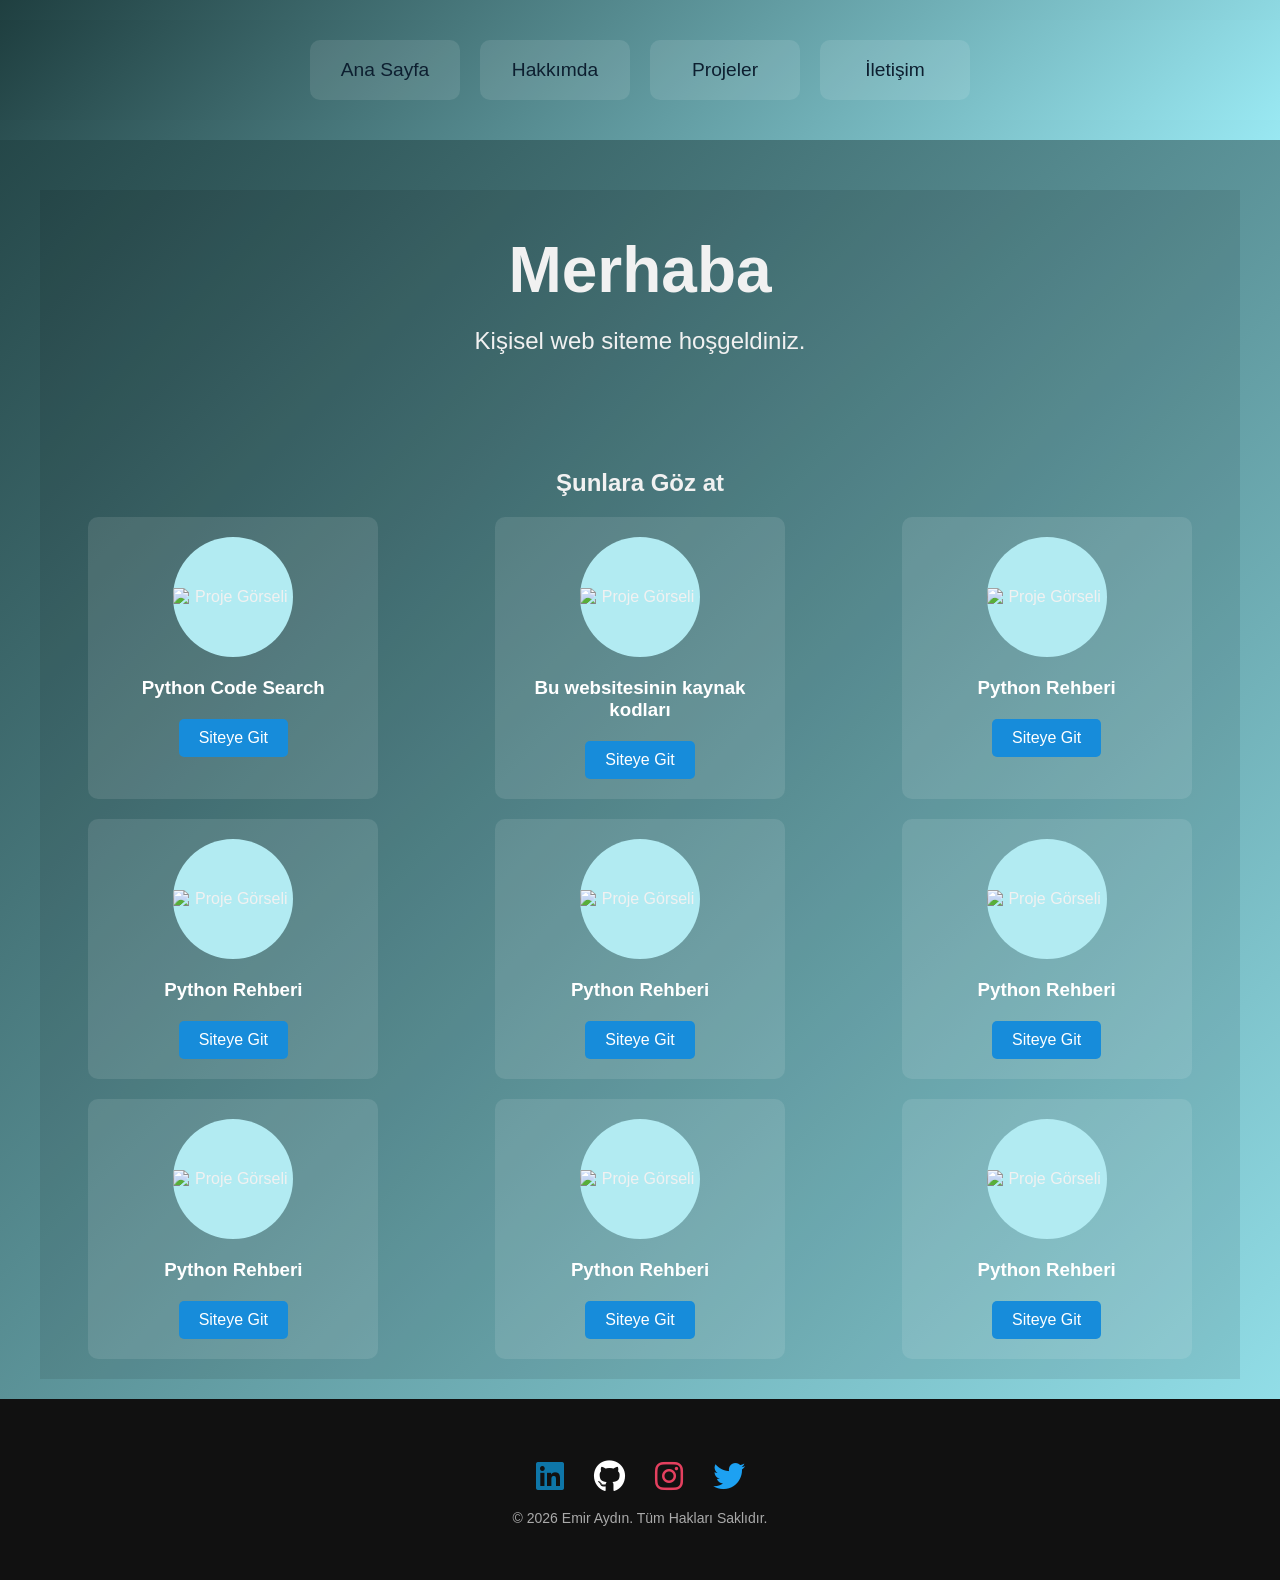
==== anasayfa/index.html @ 879d2a0b "update root system" ====
<!DOCTYPE html>
<html lang="en">
<head>
    <meta charset="UTF-8">
    <meta name="viewport" content="width=device-width, initial-scale=1.0">
    <title>Emir Aydın</title>
    <link rel="stylesheet" href="styles.css">
    <link rel="stylesheet" href="styles-anasayfa.css">
    <link rel="icon" href="icons/favicon_io/favicon.ico" type="image/x-icon">
    <link rel="shortcut icon" href="icons/favicon_io/favicon.ico" type="image/x-icon" />
    <link rel="stylesheet" href="https://cdnjs.cloudflare.com/ajax/libs/font-awesome/6.0.0-beta3/css/all.min.css">
</head>
<body>
    <header>
        <div id="header"></div>
    </header>
    <div class="container" class="content"  >
        <div class="fixed-box">
            <h1>Merhaba</h1>
            <p>Kişisel web siteme hoşgeldiniz.</p>
        </div>
        <div class="projects">
            <h2>Şunlara Göz at</h2>
            <div class="project-cards" id="projectCards">
                <div class="project-card"> 
                    <div class="image-container"> <img src="https://upload.wikimedia.org/wikipedia/commons/thumb/0/0a/Python.svg/640px-Python.svg.png" alt="Proje Görseli"> </div> 
                    <h3>Python Code Search</h3> 
                    <a href="https://ibrahimemiraydin.github.io/pythoncode.html" class="button-link">Siteye Git</a> 
                </div>
                <div class="project-card"> 
                    <div class="image-container"> <img src="https://miro.medium.com/v2/resize:fit:792/1*lJ32Bl-lHWmNMUSiSq17gQ.png" alt="Proje Görseli"> </div> 
                    <h3>Bu websitesinin kaynak kodları</h3> 
                    <a href="https://github.com/ibrahimemiraydin/ibrahimemiraydin.github.io" class="button-link">Siteye Git</a> 
                </div>
                <div class="project-card"> 
                    <div class="image-container"> <img src="https://images.ctfassets.net/em6l9zw4tzag/oVfiswjNH7DuCb7qGEBPK/b391db3a1d0d3290b96ce7f6aacb32b0/python.png" alt="Proje Görseli"> </div> 
                    <h3>Python Rehberi</h3> 
                    <a href="https://github.com/ibrahimemiraydin/Python-Basic-Codes" class="button-link">Siteye Git</a> 
                </div>
                <div class="project-card"> 
                    <div class="image-container"> <img src="https://images.ctfassets.net/em6l9zw4tzag/oVfiswjNH7DuCb7qGEBPK/b391db3a1d0d3290b96ce7f6aacb32b0/python.png" alt="Proje Görseli"> </div> 
                    <h3>Python Rehberi</h3> 
                    <a href="https://github.com/ibrahimemiraydin/Python-Basic-Codes" class="button-link">Siteye Git</a> 
                </div>                <div class="project-card"> 
                    <div class="image-container"> <img src="https://images.ctfassets.net/em6l9zw4tzag/oVfiswjNH7DuCb7qGEBPK/b391db3a1d0d3290b96ce7f6aacb32b0/python.png" alt="Proje Görseli"> </div> 
                    <h3>Python Rehberi</h3> 
                    <a href="https://github.com/ibrahimemiraydin/Python-Basic-Codes" class="button-link">Siteye Git</a> 
                </div>                <div class="project-card"> 
                    <div class="image-container"> <img src="https://images.ctfassets.net/em6l9zw4tzag/oVfiswjNH7DuCb7qGEBPK/b391db3a1d0d3290b96ce7f6aacb32b0/python.png" alt="Proje Görseli"> </div> 
                    <h3>Python Rehberi</h3> 
                    <a href="https://github.com/ibrahimemiraydin/Python-Basic-Codes" class="button-link">Siteye Git</a> 
                </div>                <div class="project-card"> 
                    <div class="image-container"> <img src="https://images.ctfassets.net/em6l9zw4tzag/oVfiswjNH7DuCb7qGEBPK/b391db3a1d0d3290b96ce7f6aacb32b0/python.png" alt="Proje Görseli"> </div> 
                    <h3>Python Rehberi</h3> 
                    <a href="https://github.com/ibrahimemiraydin/Python-Basic-Codes" class="button-link">Siteye Git</a> 
                </div>                <div class="project-card"> 
                    <div class="image-container"> <img src="https://images.ctfassets.net/em6l9zw4tzag/oVfiswjNH7DuCb7qGEBPK/b391db3a1d0d3290b96ce7f6aacb32b0/python.png" alt="Proje Görseli"> </div> 
                    <h3>Python Rehberi</h3> 
                    <a href="https://github.com/ibrahimemiraydin/Python-Basic-Codes" class="button-link">Siteye Git</a> 
                </div>                <div class="project-card"> 
                    <div class="image-container"> <img src="https://images.ctfassets.net/em6l9zw4tzag/oVfiswjNH7DuCb7qGEBPK/b391db3a1d0d3290b96ce7f6aacb32b0/python.png" alt="Proje Görseli"> </div> 
                    <h3>Python Rehberi</h3> 
                    <a href="https://github.com/ibrahimemiraydin/Python-Basic-Codes" class="button-link">Siteye Git</a> 
                </div>
            </div>
        </div>
    </div>
    
    <footer>
        <div id="footer"></div>
    </footer>
    
    <script src="script.js"></script>
</body>
</html>
---- anasayfa/styles.css ----
body {
    display: flex;
    flex-direction: column;
    justify-content: center;
    align-items: center;
    font-family: Arial, sans-serif;
    background: linear-gradient(135deg, #1f3f40, #99e8f2); /* Degrade arka plan */
    color: #f1f1f1;
    margin: 0;
    padding: 0;
    overflow-x: hidden;
    background-repeat: no-repeat;
    background-size: cover;
    background-position: center;
}

.content{
    flex: 1;
    padding: 20px;
    background-color: #f4f4f4;
    text-align: center;
    border-radius: 8px;
    background-color: #4a4f55;
    margin-top: 150px;
}


header {
    background: linear-gradient(135deg, #1f3f40, #99e8f2); /* Degrade arka plan */
    color: #f1f1f1;
    width: 100%;
    padding: 20px 0;
    align-items: center;
    box-sizing: border-box; /* Kutunun genişliğini doğru hesaplar */
    margin: 0; /* Marginleri sıfırlıyoruz */
}

header nav {
    display: flex;
    justify-content: center;
    align-items: center;
}

header nav ul {
    display: flex;
    justify-content: space-around;
    align-items: center;
    list-style: none;
    padding: 0;
    margin: 0;
    gap: 20px;
}

header nav ul li {
    display: inline; 
    font-size: 1.2em
}

header nav ul li a {
    color: #0d1f30;
    background: rgba(255, 255, 255, 0.1); /* Şeffaf buton arka planı */
    border-radius: 10px;
    text-decoration: none;
    font-size: 1em;
    transition: color 0.3s, transform 0.3s, box-shadow 0.3s;
    padding: 10px 15px;
    width: 120px;
    height: 40px;
    line-height: 40px;
    display: flex;
    justify-content: center;
    align-items: center;
    position: relative;
    overflow: hidden;
}

header nav ul li a::before {
    content: '';
    position: absolute;
    top: 0;
    left: 0;
    width: 100%;
    height: 100%;
    background-color: rgba(255, 255, 255, 0.1);
    transform: scaleX(0);
    transform-origin: left;
    transition: transform 0.3s ease-in-out;
    z-index: -1;
}

header nav ul li a:hover::before {
    transform: scaleX(1);
}

header nav ul li a:active {
    color: #1e90ff;
    box-shadow: inset 0 0 5px rgba(0, 0, 0, 0.3);
}

header nav ul li a:hover {
    color: #1e90ff;
    transform: scale(1.1);
}

div.projects h2{
    text-align: center;
}

button { 
    padding: 10px 20px; 
    background-color: #87ceeb; 
    color: #fff; 
    border: none; 
    border-radius: 5px; 
    cursor: pointer; 
    transition: background-color 0.3s, transform 0.1s; 
    font-size: 1.2em; 
    margin-top: 20px; 
} 

button:hover { 
    background-color: #1e90ff; 
} 

button:active { 
    background-color: #1e90ff; 
    transform: scale(0.95); /* Tıklama anında içeri göçme efekti */ 
}


/* Genel Footer Stili */
footer {
    width: 100%;
    background-color: #111;
    color: #fff;
    padding: 20px;
    text-align: center;
    margin-top: 20px;
    padding-top: 20px;
    box-sizing: border-box; /* Padding ve border'ı genişliğe dahil eder */
    position: relative; /* Alt kısımda yer almasını sağlar */
}

/* Sosyal Medya İkonları */
.social-icons {
    display: flex;
    justify-content: center;
    gap: 30px; /* İkonlar arası boşluğu artırdık */
    margin-bottom: 10px;
}

.social-icons a{
    font-size: 32px; /* İkon boyutlarını büyüttük */
    transition: transform 0.3s ease;
}

/* Her sosyal medya ikonu için orijinal renkler */
.social-icons a[href*="linkedin"] {
    color: #0e76a8; /* LinkedIn rengi */
}

.social-icons a[href*="github"] {
    color: #ffffff; /* GitHub rengi */
}

.social-icons a[href*="instagram"] {
    color: #E4405F; /* Instagram rengi */
}

.social-icons a[href*="twitter"] {
    color: #1DA1F2; /* Twitter rengi */
}

/* Hover efekti */
.social-icons a:hover {
    transform: scale(1.2); /* Üzerine gelindiğinde büyüme efekti */
}

/* Telif Hakkı Yazısı */
.copyright {
    font-size: 14px;
    color: #aaa;
}
---- anasayfa/styles-anasayfa.css ----
@import url('styles.css');

/* Ana Sayfa için özel stiller */
.container {
    display: flex;
    justify-content: center;
    flex-direction: column;
    align-items: center;
    margin-top: 50px;
    width: 100%;
    max-width: 1200px;
    background-color: rgba(0, 0, 0, 0.089);
}

.fixed-box {
    width: 640px; /* Sabit genişlik */
    text-align: center;
}
.fixed-box h1 {
    font-size: 4em; /* Büyük font boyutu */
    margin-bottom: 20px;
}
.fixed-box p {
    font-size: 1.5em;
    margin-top: 0;
}

.projects { 
    width: 100%; 
    max-width: 1200px; /* Daha geniş bir alan belirliyoruz */
    margin-top: 50px; 
    padding: 20px; /* İçerik ile kenarlar arasına boşluk ekliyoruz */
} 

.project-cards { 
    display: flex; 
    flex-wrap: wrap;
    justify-content: space-around; 
    gap: 20px;
    width: 100%;
} 

.project-card { 
    background: rgba(255, 255, 255, 0.1); 
    padding: 20px; 
    border-radius: 10px; 
    width: calc(33.33% - 20px); /* 3 kart için genişliği %33.33 olarak ayarlıyoruz */
    width: 250px; /* Kartın minimum genişliğini ayarlıyoruz */
    text-align: center; 
    transition: transform 0.3s, background-color 0.3s; 
} 

.project-card:hover { 
    transform: translateY(-1px);
    background: rgba(255, 255, 255, 0.2); 
}

.image-container { 
    background-color: #b2ebf2; 
    border-radius: 50%; 
    overflow: hidden; 
    width: 120px; 
    height: 120px; 
    margin: 0 auto 20px; 
    display: flex; 
    justify-content: center; 
    align-items: center;
}

.image-container img { 
    width: 100%; 
    height: auto; 
}

h3 { 
    color: #ffffff; 
    margin: 20px 0;
}

.button-link { 
    display: inline-block; 
    background-color: #178cda; 
    color: #ffffff; 
    border: none; 
    border-radius: 5px; 
    padding: 10px 20px; 
    cursor: pointer; 
    text-decoration: none; 
    transition: background-color 0.3s ease; 
} 

.button-link:hover { 
    background-color: #1365c4; 
}

@media (max-width: 768px) {
    .project-card {
        width: calc(50% - 20px); /* Ekran küçük olduğunda 2 kart */
    }
}

@media (max-width: 480px) {
    .project-card {
        width: 100%; /* Mobil ekranlarda 1 kart */
    }
}
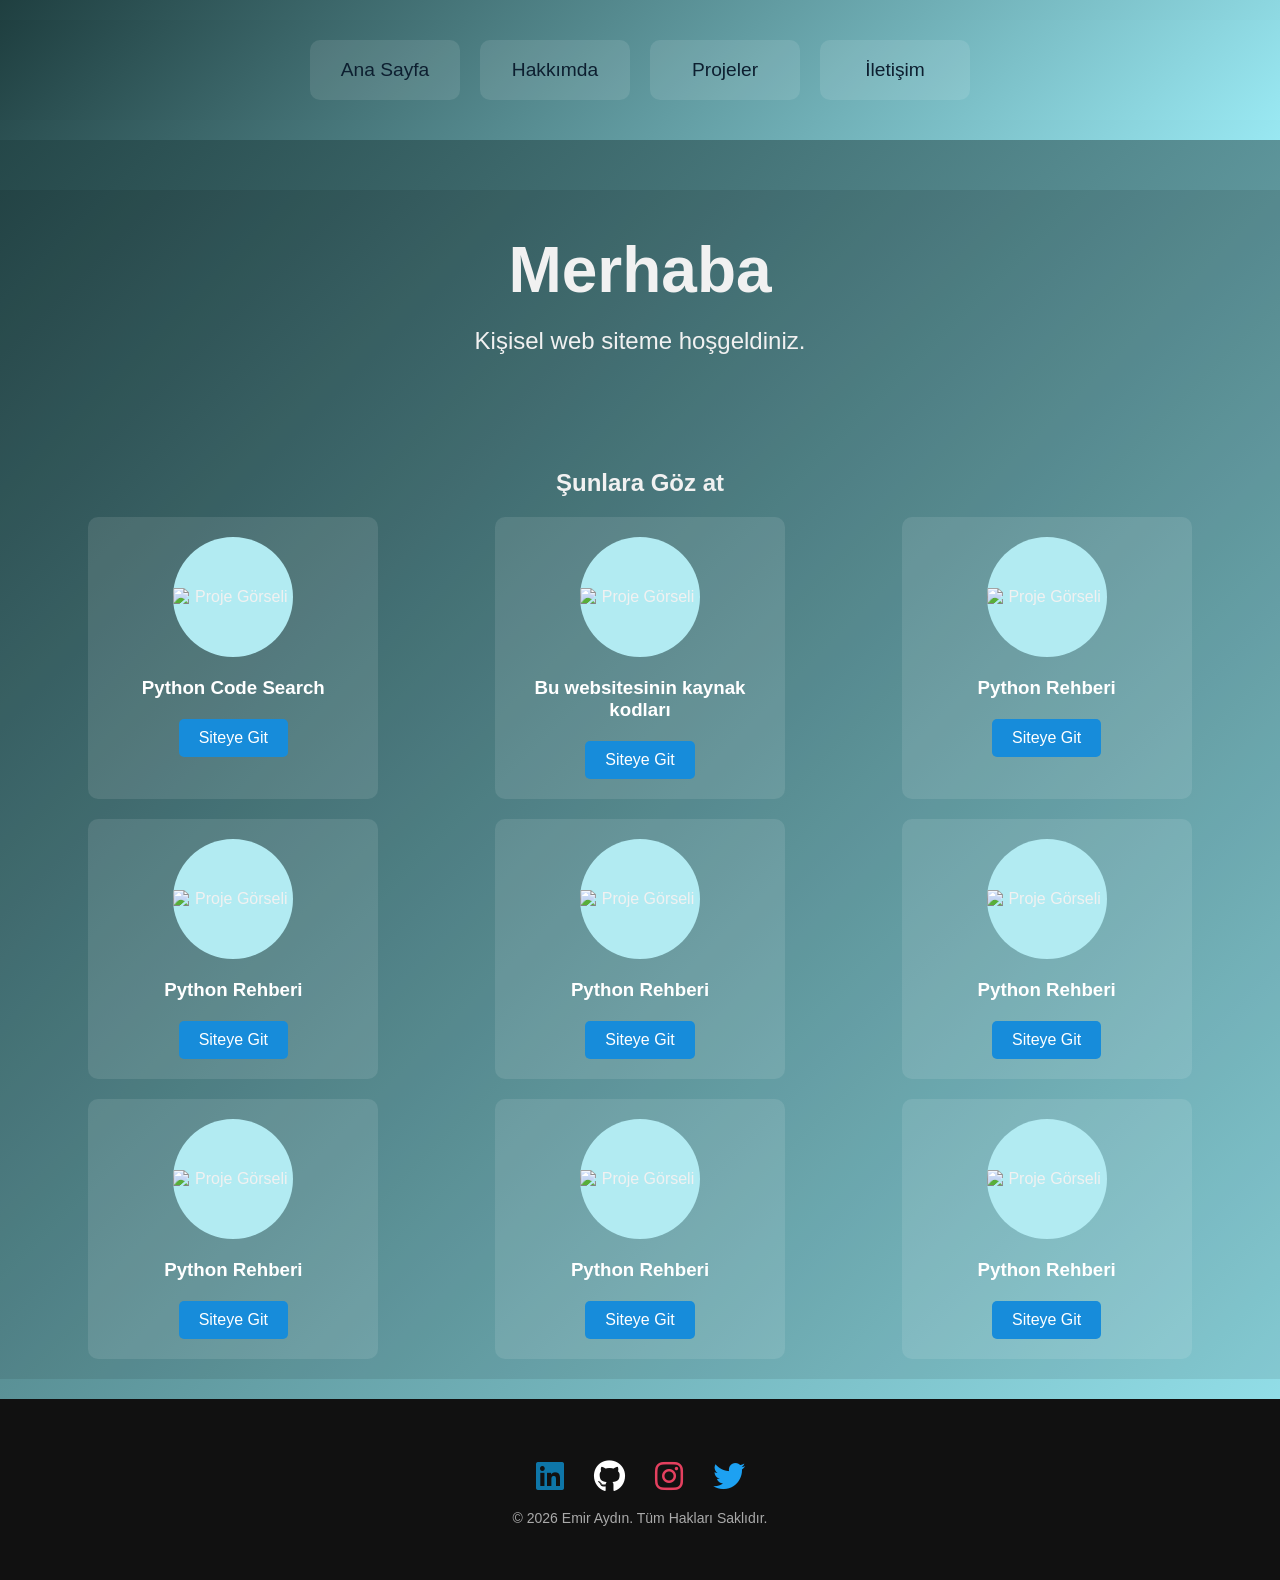
==== commit 33620cbd: "update" ====
--- a/anasayfa/index.html
+++ b/anasayfa/index.html
@@ -6,8 +6,8 @@
     <title>Emir Aydın</title>
     <link rel="stylesheet" href="styles.css">
     <link rel="stylesheet" href="styles-anasayfa.css">
-    <link rel="icon" href="icons/favicon_io/favicon.ico" type="image/x-icon">
-    <link rel="shortcut icon" href="icons/favicon_io/favicon.ico" type="image/x-icon" />
+    <link rel="icon" href="/icons/favicon_io/favicon.ico" type="image/x-icon">
+    <link rel="shortcut icon" href="/icons/favicon_io/favicon.ico" type="image/x-icon" />
     <link rel="stylesheet" href="https://cdnjs.cloudflare.com/ajax/libs/font-awesome/6.0.0-beta3/css/all.min.css">
 </head>
 <body>
@@ -25,7 +25,7 @@
                 <div class="project-card"> 
                     <div class="image-container"> <img src="https://upload.wikimedia.org/wikipedia/commons/thumb/0/0a/Python.svg/640px-Python.svg.png" alt="Proje Görseli"> </div> 
                     <h3>Python Code Search</h3> 
-                    <a href="https://ibrahimemiraydin.github.io/pythoncode.html" class="button-link">Siteye Git</a> 
+                    <a href="https://ibrahimemiraydin.github.io/pythonsearch" class="button-link">Siteye Git</a> 
                 </div>
                 <div class="project-card"> 
                     <div class="image-container"> <img src="https://miro.medium.com/v2/resize:fit:792/1*lJ32Bl-lHWmNMUSiSq17gQ.png" alt="Proje Görseli"> </div> 
--- a/anasayfa/styles-anasayfa.css
+++ b/anasayfa/styles-anasayfa.css
@@ -8,7 +8,6 @@
     align-items: center;
     margin-top: 50px;
     width: 100%;
-    max-width: 1200px;
     background-color: rgba(0, 0, 0, 0.089);
 }
 
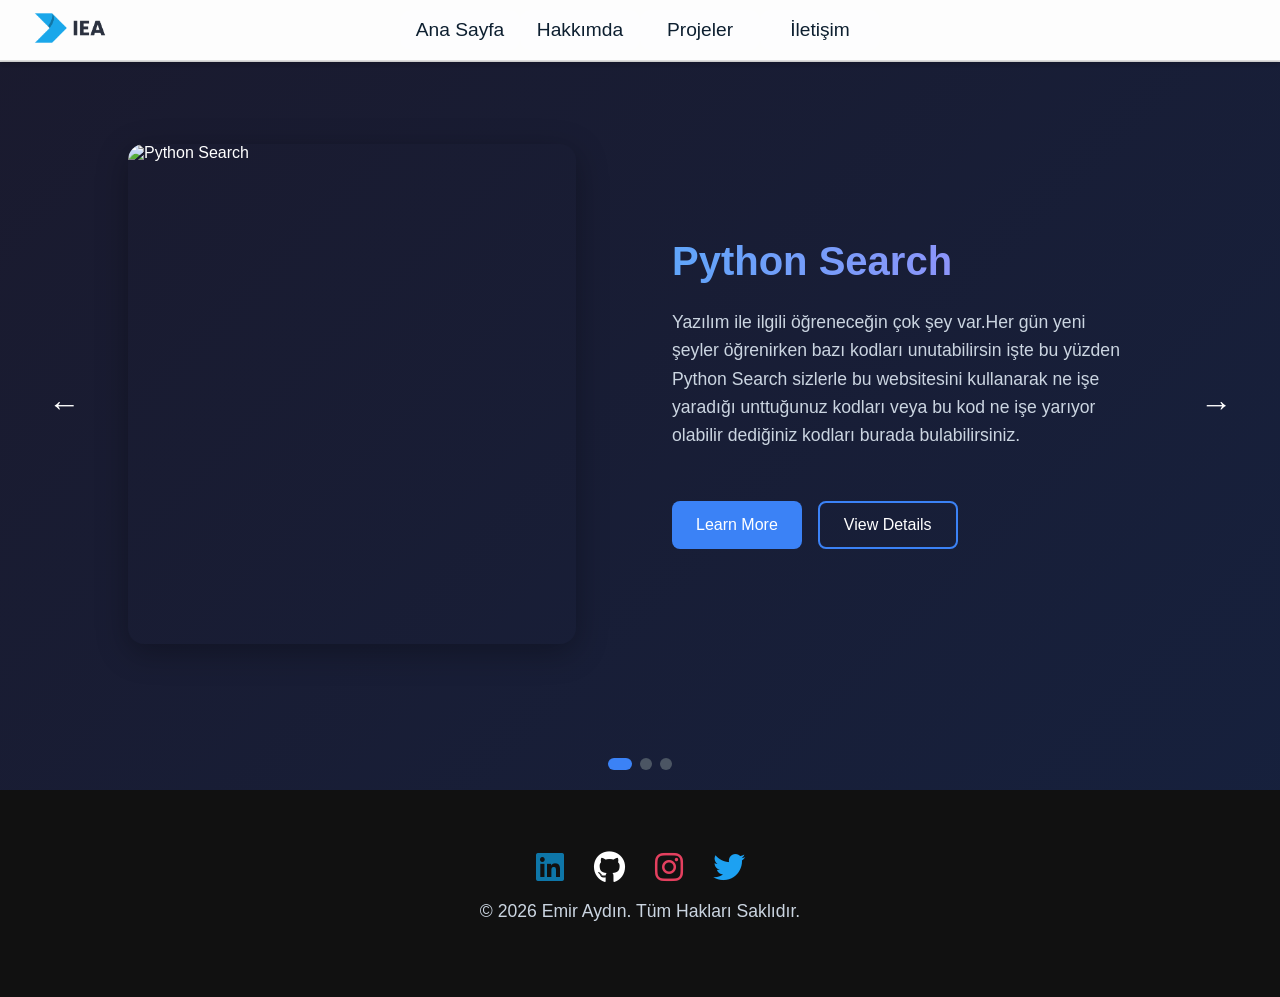
==== commit ff733e41: "Update" ====
--- a/anasayfa/index.html
+++ b/anasayfa/index.html
@@ -14,62 +14,22 @@
     <header>
         <div id="header"></div>
     </header>
-    <div class="container" class="content"  >
-        <div class="fixed-box">
-            <h1>Merhaba</h1>
-            <p>Kişisel web siteme hoşgeldiniz.</p>
-        </div>
-        <div class="projects">
-            <h2>Şunlara Göz at</h2>
-            <div class="project-cards" id="projectCards">
-                <div class="project-card"> 
-                    <div class="image-container"> <img src="https://upload.wikimedia.org/wikipedia/commons/thumb/0/0a/Python.svg/640px-Python.svg.png" alt="Proje Görseli"> </div> 
-                    <h3>Python Code Search</h3> 
-                    <a href="https://ibrahimemiraydin.github.io/pythonsearch" class="button-link">Siteye Git</a> 
-                </div>
-                <div class="project-card"> 
-                    <div class="image-container"> <img src="https://miro.medium.com/v2/resize:fit:792/1*lJ32Bl-lHWmNMUSiSq17gQ.png" alt="Proje Görseli"> </div> 
-                    <h3>Bu websitesinin kaynak kodları</h3> 
-                    <a href="https://github.com/ibrahimemiraydin/ibrahimemiraydin.github.io" class="button-link">Siteye Git</a> 
-                </div>
-                <div class="project-card"> 
-                    <div class="image-container"> <img src="https://images.ctfassets.net/em6l9zw4tzag/oVfiswjNH7DuCb7qGEBPK/b391db3a1d0d3290b96ce7f6aacb32b0/python.png" alt="Proje Görseli"> </div> 
-                    <h3>Python Rehberi</h3> 
-                    <a href="https://github.com/ibrahimemiraydin/Python-Basic-Codes" class="button-link">Siteye Git</a> 
-                </div>
-                <div class="project-card"> 
-                    <div class="image-container"> <img src="https://images.ctfassets.net/em6l9zw4tzag/oVfiswjNH7DuCb7qGEBPK/b391db3a1d0d3290b96ce7f6aacb32b0/python.png" alt="Proje Görseli"> </div> 
-                    <h3>Python Rehberi</h3> 
-                    <a href="https://github.com/ibrahimemiraydin/Python-Basic-Codes" class="button-link">Siteye Git</a> 
-                </div>                <div class="project-card"> 
-                    <div class="image-container"> <img src="https://images.ctfassets.net/em6l9zw4tzag/oVfiswjNH7DuCb7qGEBPK/b391db3a1d0d3290b96ce7f6aacb32b0/python.png" alt="Proje Görseli"> </div> 
-                    <h3>Python Rehberi</h3> 
-                    <a href="https://github.com/ibrahimemiraydin/Python-Basic-Codes" class="button-link">Siteye Git</a> 
-                </div>                <div class="project-card"> 
-                    <div class="image-container"> <img src="https://images.ctfassets.net/em6l9zw4tzag/oVfiswjNH7DuCb7qGEBPK/b391db3a1d0d3290b96ce7f6aacb32b0/python.png" alt="Proje Görseli"> </div> 
-                    <h3>Python Rehberi</h3> 
-                    <a href="https://github.com/ibrahimemiraydin/Python-Basic-Codes" class="button-link">Siteye Git</a> 
-                </div>                <div class="project-card"> 
-                    <div class="image-container"> <img src="https://images.ctfassets.net/em6l9zw4tzag/oVfiswjNH7DuCb7qGEBPK/b391db3a1d0d3290b96ce7f6aacb32b0/python.png" alt="Proje Görseli"> </div> 
-                    <h3>Python Rehberi</h3> 
-                    <a href="https://github.com/ibrahimemiraydin/Python-Basic-Codes" class="button-link">Siteye Git</a> 
-                </div>                <div class="project-card"> 
-                    <div class="image-container"> <img src="https://images.ctfassets.net/em6l9zw4tzag/oVfiswjNH7DuCb7qGEBPK/b391db3a1d0d3290b96ce7f6aacb32b0/python.png" alt="Proje Görseli"> </div> 
-                    <h3>Python Rehberi</h3> 
-                    <a href="https://github.com/ibrahimemiraydin/Python-Basic-Codes" class="button-link">Siteye Git</a> 
-                </div>                <div class="project-card"> 
-                    <div class="image-container"> <img src="https://images.ctfassets.net/em6l9zw4tzag/oVfiswjNH7DuCb7qGEBPK/b391db3a1d0d3290b96ce7f6aacb32b0/python.png" alt="Proje Görseli"> </div> 
-                    <h3>Python Rehberi</h3> 
-                    <a href="https://github.com/ibrahimemiraydin/Python-Basic-Codes" class="button-link">Siteye Git</a> 
-                </div>
-            </div>
-        </div>
+    <div class="container">
+        <button class="nav-button prev">←</button>
+        
+        <div class="project-container" id="projectContainer"></div>
+
+        <button class="nav-button next">→</button>
     </div>
-    
+
+    <div class="dots" id="dotsContainer"></div>
+
     <footer>
         <div id="footer"></div>
     </footer>
     
     <script src="script.js"></script>
+    <script src="carousel.js"></script>
+    <script src="main.js"></script>
 </body>
 </html>
--- a/anasayfa/styles.css
+++ b/anasayfa/styles.css
@@ -4,8 +4,7 @@
     justify-content: center;
     align-items: center;
     font-family: Arial, sans-serif;
-    background: linear-gradient(135deg, #1f3f40, #99e8f2); /* Degrade arka plan */
-    color: #f1f1f1;
+    color: #365a79;
     margin: 0;
     padding: 0;
     overflow-x: hidden;
@@ -20,20 +19,41 @@
     background-color: #f4f4f4;
     text-align: center;
     border-radius: 8px;
-    background-color: #4a4f55;
     margin-top: 150px;
 }
 
 
 header {
-    background: linear-gradient(135deg, #1f3f40, #99e8f2); /* Degrade arka plan */
-    color: #f1f1f1;
+    background-color: rgba(255, 255, 255, 0.9); /* Saydam beyaz */
+    border-bottom: 1px solid #ddd;
+    position: sticky;
+    top: 0;
     width: 100%;
-    padding: 20px 0;
-    align-items: center;
-    box-sizing: border-box; /* Kutunun genişliğini doğru hesaplar */
-    margin: 0; /* Marginleri sıfırlıyoruz */
+    z-index: 100;
+    box-shadow: 0 2px 4px rgba(0, 0, 0, 0.1); /* Hafif gölge */
 }
+
+.header-container {
+    display: flex; /* Flexbox ile hizalama */ 
+    justify-content: center; /* Menü öğelerini ortalar */
+    align-items: center; /* Logo ve menü dikeyde ortalanır */
+    margin: 0 auto; /* Header'ı ortalar */
+    position: relative; /* Logo'yu absolute yerleştirebilmek için */
+}
+
+/* Logo */
+header .logo {
+    position: absolute; /* Logo'yu absolute konumlandırıyoruz */
+    left: 20px; /* Sol kenara 20px uzaklık */
+}
+
+header .logo img {
+    width: 100px; /* Logonun genişliğini ayarlayın */
+    height: auto; /* Orantıları koruyarak yüksekliği ayarlar */
+    -webkit-user-select: none;
+    user-select: none;
+}
+
 
 header nav {
     display: flex;
@@ -42,17 +62,14 @@
 }
 
 header nav ul {
-    display: flex;
-    justify-content: space-around;
-    align-items: center;
-    list-style: none;
-    padding: 0;
-    margin: 0;
-    gap: 20px;
+  display: flex;
+  list-style-type: none;
+  margin: 0;
+  padding: 10px 20px;
 }
 
 header nav ul li {
-    display: inline; 
+    display: flex;
     font-size: 1.2em
 }
 
@@ -75,7 +92,6 @@
 }
 
 header nav ul li a::before {
-    content: '';
     position: absolute;
     top: 0;
     left: 0;
@@ -94,7 +110,6 @@
 
 header nav ul li a:active {
     color: #1e90ff;
-    box-shadow: inset 0 0 5px rgba(0, 0, 0, 0.3);
 }
 
 header nav ul li a:hover {
--- a/anasayfa/styles-anasayfa.css
+++ b/anasayfa/styles-anasayfa.css
@@ -1,105 +1,185 @@
 @import url('styles.css');
 
-/* Ana Sayfa için özel stiller */
-.container {
+* {
+    margin: 0;
+    padding: 0;
+    box-sizing: border-box;
+}
+
+body {
+    font-family: 'Segoe UI', Tahoma, Geneva, Verdana, sans-serif;
+    background: linear-gradient(135deg, #1a1a2e, #16213e);
+    color: white;
+    min-height: 100vh;
     display: flex;
-    justify-content: center;
     flex-direction: column;
     align-items: center;
-    margin-top: 50px;
-    width: 100%;
-    background-color: rgba(0, 0, 0, 0.089);
+    justify-content: center;
 }
 
-.fixed-box {
-    width: 640px; /* Sabit genişlik */
-    text-align: center;
-}
-.fixed-box h1 {
-    font-size: 4em; /* Büyük font boyutu */
-    margin-bottom: 20px;
-}
-.fixed-box p {
-    font-size: 1.5em;
-    margin-top: 0;
+.container {
+    width: 100%;
+    max-width: 1400px;
+    margin: 0 auto;
+    padding: 2rem;
+    display: flex;
+    align-items: center;
+    justify-content: space-between;
+    gap: 2rem;
 }
 
-.projects { 
-    width: 100%; 
-    max-width: 1200px; /* Daha geniş bir alan belirliyoruz */
-    margin-top: 50px; 
-    padding: 20px; /* İçerik ile kenarlar arasına boşluk ekliyoruz */
-} 
-
-.project-cards { 
-    display: flex; 
-    flex-wrap: wrap;
-    justify-content: space-around; 
-    gap: 20px;
-    width: 100%;
-} 
-
-.project-card { 
-    background: rgba(255, 255, 255, 0.1); 
-    padding: 20px; 
-    border-radius: 10px; 
-    width: calc(33.33% - 20px); /* 3 kart için genişliği %33.33 olarak ayarlıyoruz */
-    width: 250px; /* Kartın minimum genişliğini ayarlıyoruz */
-    text-align: center; 
-    transition: transform 0.3s, background-color 0.3s; 
-} 
-
-.project-card:hover { 
-    transform: translateY(-1px);
-    background: rgba(255, 255, 255, 0.2); 
-}
-
-.image-container { 
-    background-color: #b2ebf2; 
-    border-radius: 50%; 
-    overflow: hidden; 
-    width: 120px; 
-    height: 120px; 
-    margin: 0 auto 20px; 
-    display: flex; 
-    justify-content: center; 
+.project-container {
+    flex: 1;
+    min-height: 600px;
+    display: flex;
     align-items: center;
 }
 
-.image-container img { 
-    width: 100%; 
-    height: auto; 
+.project {
+    width: 100%;
+    display: flex;
+    align-items: center;
+    gap: 4rem;
+    opacity: 0;
+    transition: opacity 0.5s ease-in-out;
 }
 
-h3 { 
-    color: #ffffff; 
-    margin: 20px 0;
+.project.reversed {
+    flex-direction: row-reverse;
 }
 
-.button-link { 
-    display: inline-block; 
-    background-color: #178cda; 
-    color: #ffffff; 
-    border: none; 
-    border-radius: 5px; 
-    padding: 10px 20px; 
-    cursor: pointer; 
-    text-decoration: none; 
-    transition: background-color 0.3s ease; 
-} 
-
-.button-link:hover { 
-    background-color: #1365c4; 
+.project-image {
+    flex: 1;
+    height: 500px;
+    border-radius: 1rem;
+    overflow: hidden;
+    box-shadow: 0 8px 32px rgba(0, 0, 0, 0.3);
+    transition: transform 0.3s ease;
 }
 
-@media (max-width: 768px) {
-    .project-card {
-        width: calc(50% - 20px); /* Ekran küçük olduğunda 2 kart */
-    }
+.project-image:hover {
+    transform: scale(1.02);
 }
 
-@media (max-width: 480px) {
-    .project-card {
-        width: 100%; /* Mobil ekranlarda 1 kart */
+.project-image img {
+    width: 100%;
+    height: 100%;
+    object-fit: cover;
+}
+
+.project-content {
+    flex: 1;
+    padding: 2rem;
+}
+
+h2 {
+    font-size: 2.5rem;
+    margin-bottom: 1.5rem;
+    background: linear-gradient(to right, #60a5fa, #a78bfa);
+    -webkit-background-clip: text;
+    background-clip: text;
+    color: transparent;
+}
+
+p {
+    font-size: 1.1rem;
+    line-height: 1.6;
+    color: #cbd5e1;
+    margin-bottom: 2rem;
+}
+
+.buttons {
+    display: flex;
+    gap: 1rem;
+}
+
+.btn {
+    padding: 0.8rem 1.5rem;
+    border: none;
+    border-radius: 0.5rem;
+    font-size: 1rem;
+    cursor: pointer;
+    transition: all 0.3s ease;
+}
+
+.btn.primary {
+    background: #3b82f6;
+    color: white;
+}
+
+.btn.primary:hover {
+    background: #2563eb;
+}
+
+.btn.secondary {
+    background: transparent;
+    border: 2px solid #3b82f6;
+    color: white;
+}
+
+.btn.secondary:hover {
+    background: rgba(59, 130, 246, 0.1);
+}
+
+.nav-button {
+    background: transparent;
+    border: none;
+    color: white;
+    font-size: 2rem;
+    cursor: pointer;
+    padding: 1rem;
+    transition: transform 0.3s ease;
+}
+
+.nav-button:hover {
+    transform: scale(1.2);
+    color: #60a5fa;
+}
+
+.dots {
+    display: flex;
+    gap: 0.5rem;
+    margin-top: 2rem;
+}
+
+.dot {
+    width: 0.75rem;
+    height: 0.75rem;
+    background: #4b5563;
+    border-radius: 50%;
+    cursor: pointer;
+    transition: all 0.3s ease;
+}
+
+.dot.active {
+    width: 1.5rem;
+    border-radius: 1rem;
+    background: #3b82f6;
+}
+
+.dot:hover {
+    background: #60a5fa;
+}
+
+@media (max-width: 1024px) {
+    .project, .project.reversed {
+        flex-direction: column;
+        gap: 2rem;
     }
-}
+
+    .project-image {
+        height: 300px;
+    }
+
+    .container {
+        padding: 1rem;
+    }
+
+    h2 {
+        font-size: 2rem;
+    }
+
+    p {
+        font-size: 1rem;
+    }
+}
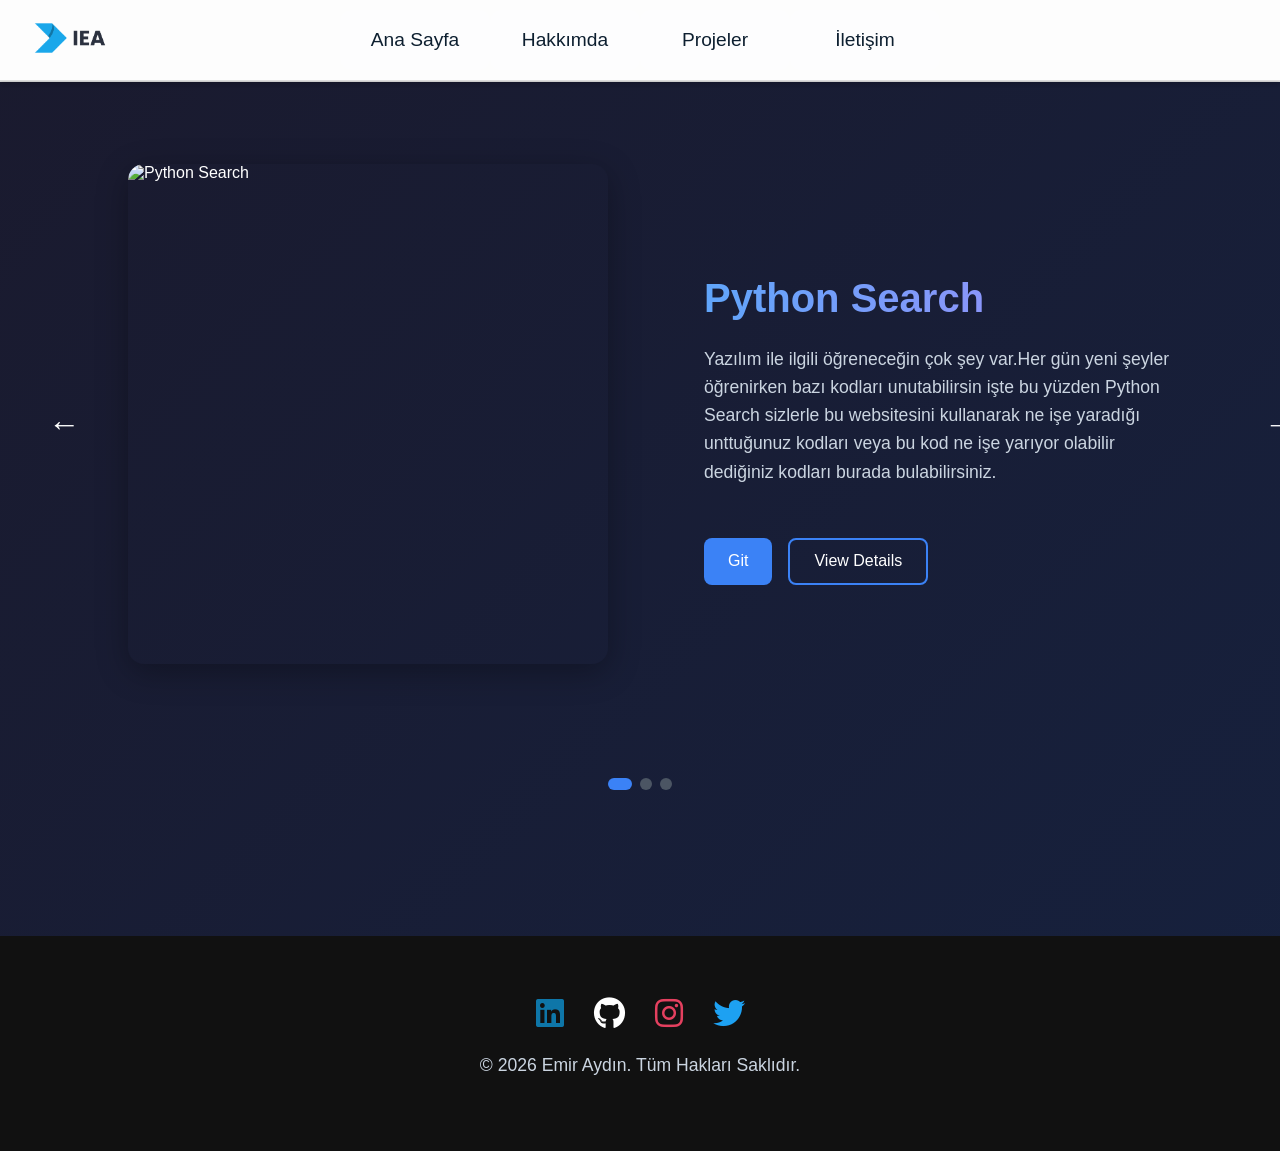
==== commit daa6901e: "update" ====
--- a/anasayfa/index.html
+++ b/anasayfa/index.html
@@ -24,7 +24,7 @@
 
     <div class="dots" id="dotsContainer"></div>
 
-    <footer>
+    <footer class="footer-wrapper">
         <div id="footer"></div>
     </footer>
     
--- a/anasayfa/styles.css
+++ b/anasayfa/styles.css
@@ -8,9 +8,6 @@
     margin: 0;
     padding: 0;
     overflow-x: hidden;
-    background-repeat: no-repeat;
-    background-size: cover;
-    background-position: center;
 }
 
 .content{
@@ -156,6 +153,11 @@
     position: relative; /* Alt kısımda yer almasını sağlar */
 }
 
+.footer-wrapper {
+    margin-top: 146px; /* Footer üstünde 20px boşluk bırakır */
+}
+
+
 /* Sosyal Medya İkonları */
 .social-icons {
     display: flex;
--- a/anasayfa/styles-anasayfa.css
+++ b/anasayfa/styles-anasayfa.css
@@ -1,10 +1,4 @@
 @import url('styles.css');
-
-* {
-    margin: 0;
-    padding: 0;
-    box-sizing: border-box;
-}
 
 body {
     font-family: 'Segoe UI', Tahoma, Geneva, Verdana, sans-serif;
